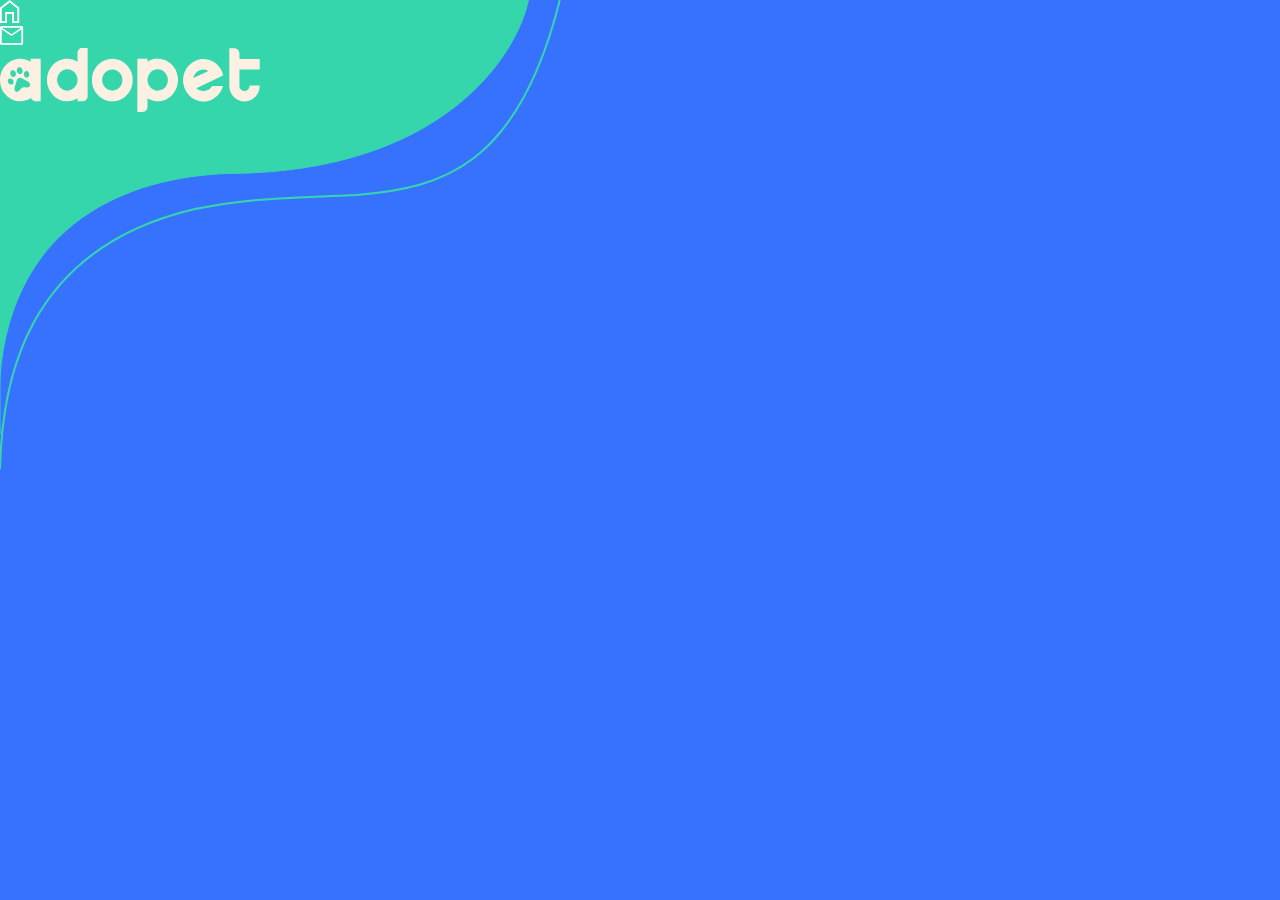
==== index.html @ c0b8b54c "a" ====
<!DOCTYPE html>
<html lang="pt-br">
<head>
    <meta charset="UTF-8">
    <meta http-equiv="X-UA-Compatible" content="IE=edge">
    <link rel="stylesheet" href="css/reset.css">
    <link rel="stylesheet" href="css/header.css">
    <title>Document</title>
</head>
<body>
    <header class="cabacalho">
        <nav class="cabecalho-nav">
            <ul class="cabecalho-ul">
                <li> 
                    <a href="#">
                        <img src="images/icone/Casa.png" alt=""></a>
                </li>
                <li> 
                    <a href="#">
                        <img src="images/icone/Mensagens.png" alt=""></a>
                </li>
            </ul>
            <div>
                <img src="images/logo/Logo.svg" alt="">
            </div>
        </nav>
    </header>
</body>
</html>
---- css/header.css ----
body{
    background: url(../images/ilustracao/Forma_1.svg) no-repeat;
    background-color: #3772FF;
    background-size: calc(100%-10px);
}
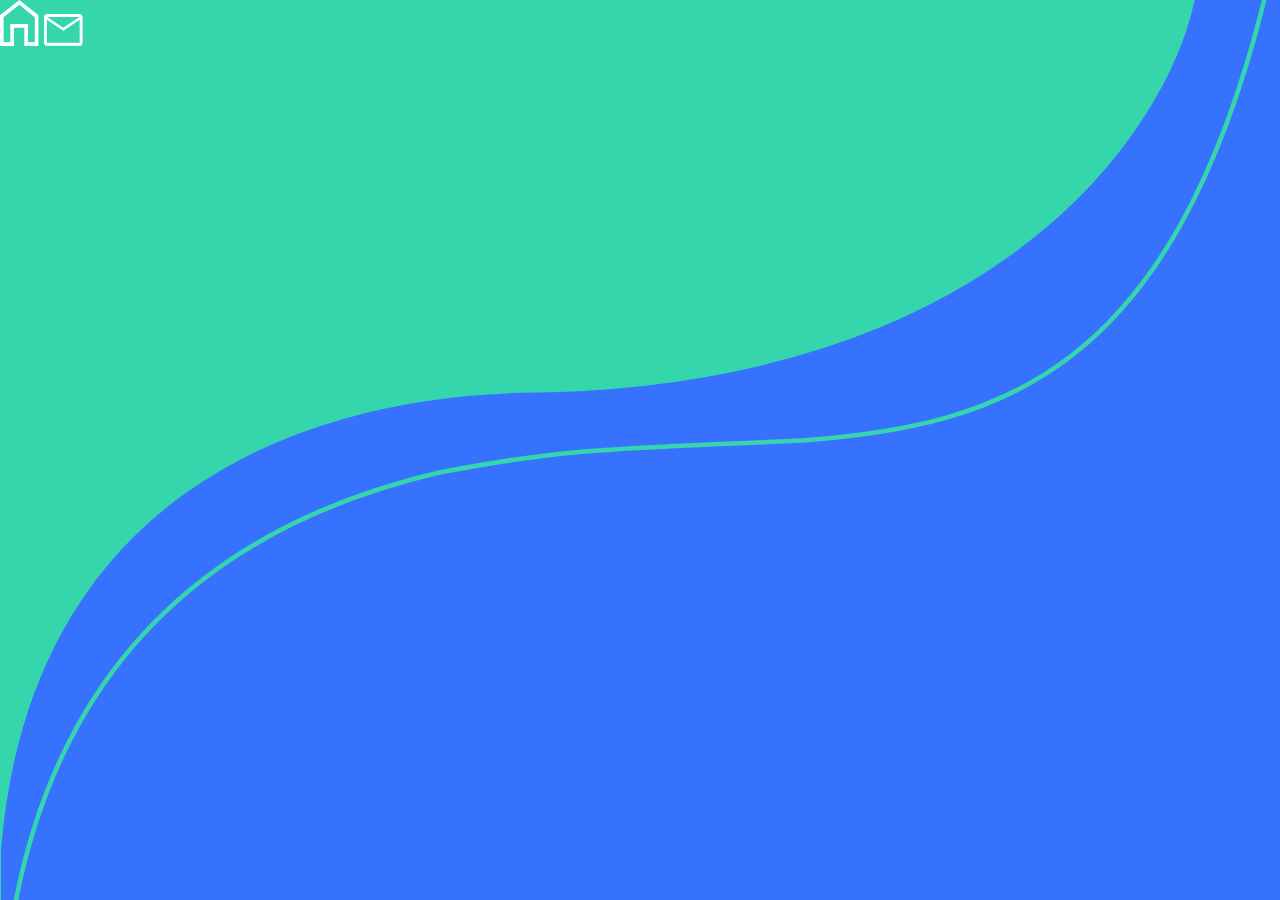
==== commit 3a291bdb: "a" ====
--- a/index.html
+++ b/index.html
@@ -3,6 +3,7 @@
 <head>
     <meta charset="UTF-8">
     <meta http-equiv="X-UA-Compatible" content="IE=edge">
+    <meta name="viewport" content="width=device-width, initial-scale=1.0">
     <link rel="stylesheet" href="css/reset.css">
     <link rel="stylesheet" href="css/header.css">
     <title>Document</title>
@@ -13,16 +14,18 @@
             <ul class="cabecalho-ul">
                 <li> 
                     <a href="#">
-                        <img src="images/icone/Casa.png" alt=""></a>
+                        <img src="images/icone/Casa.svg" alt=""></a>
                 </li>
                 <li> 
                     <a href="#">
-                        <img src="images/icone/Mensagens.png" alt=""></a>
+                        <img src="images/icone/Mensagens.svg" alt=""></a>
                 </li>
             </ul>
-            <div>
+<!--
+                <div>
                 <img src="images/logo/Logo.svg" alt="">
             </div>
+-->
         </nav>
     </header>
 </body>
--- a/css/header.css
+++ b/css/header.css
@@ -1,5 +1,11 @@
 body{
     background: url(../images/ilustracao/Forma_1.svg) no-repeat;
     background-color: #3772FF;
-    background-size: calc(100%-10px);
+    background-size: 99%;
+}
+.cabecalho-ul li{
+    display: inline;
+}
+.cabecalho-ul li img{
+    width: 40px;
 }
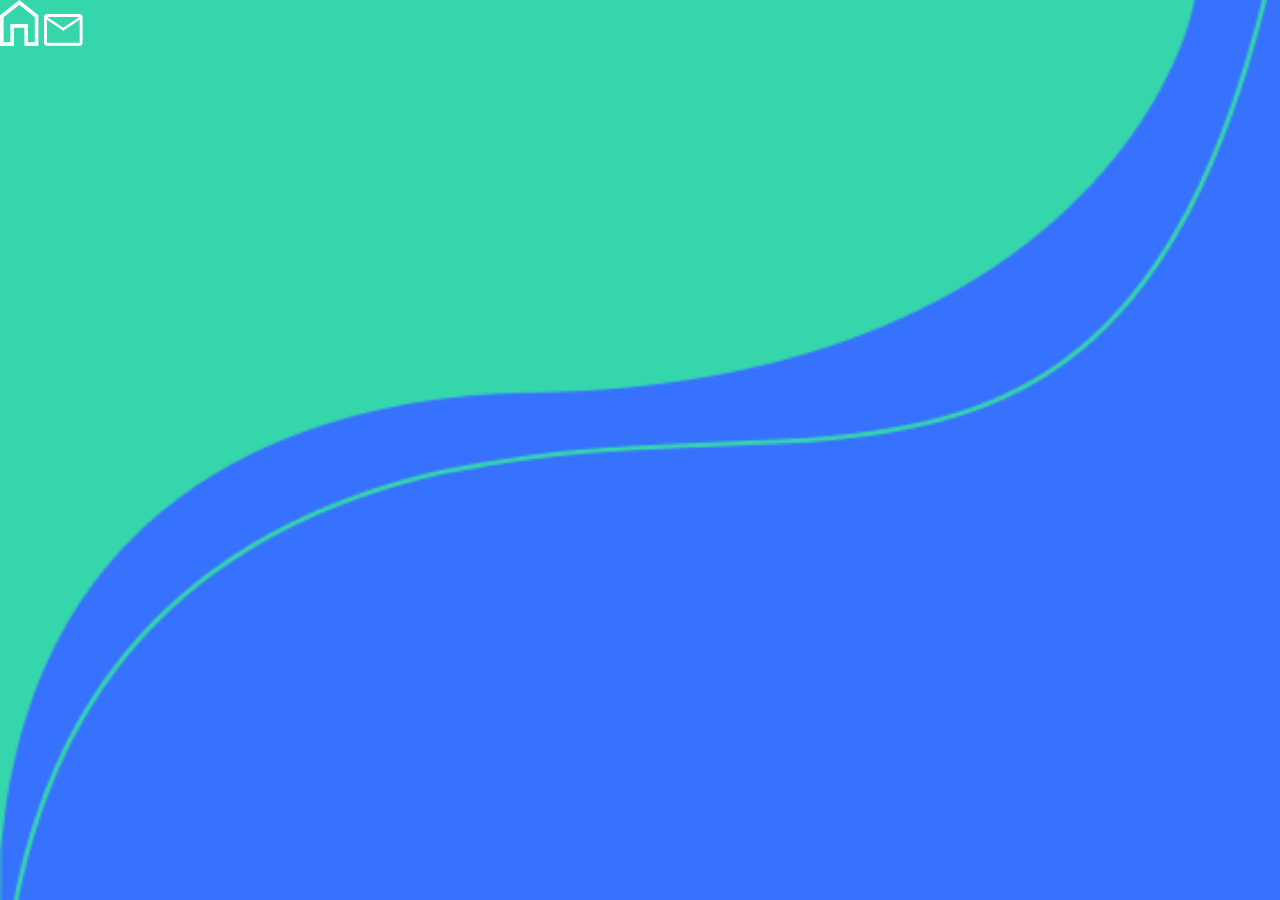
==== commit 72d2a2ee: "alocação de pasta" ====
--- a/index.html
+++ b/index.html
@@ -4,21 +4,21 @@
     <meta charset="UTF-8">
     <meta http-equiv="X-UA-Compatible" content="IE=edge">
     <meta name="viewport" content="width=device-width, initial-scale=1.0">
-    <link rel="stylesheet" href="css/reset.css">
-    <link rel="stylesheet" href="css/header.css">
+    <link rel="stylesheet" href="./assets/css/reset.css">
+    <link rel="stylesheet" href="./assets/css/home/header.css">
     <title>Document</title>
 </head>
 <body>
     <header class="cabacalho">
         <nav class="cabecalho-nav">
             <ul class="cabecalho-ul">
-                <li> 
-                    <a href="#">
-                        <img src="images/icone/Casa.svg" alt=""></a>
+                <li class="cabacalho-li"> 
+                    <a class="cabacalho-link" href="#">
+                        <img class="cabacalho-icone" src="./assets/img/icone/Casa.svg" alt=""></a>
                 </li>
-                <li> 
-                    <a href="#">
-                        <img src="images/icone/Mensagens.svg" alt=""></a>
+                <li class="cabacalho-li"> 
+                    <a class="cabacalho-link" href="#">
+                        <img class="cabacalho-icone" src="./assets/img/icone/Mensagens.svg" alt=""></a>
                 </li>
             </ul>
 <!--
--- a/assets/css/home/header.css
+++ b/assets/css/home/header.css
@@ -0,0 +1,11 @@
+body{
+    background: url(/assets/img/ilustracao/Forma_1.png) no-repeat;
+    background-color: #3772FF;
+    background-size: 99%;
+}
+.cabecalho-ul li{
+    display: inline;
+}
+.cabecalho-ul li img{
+    width: 40px;
+}
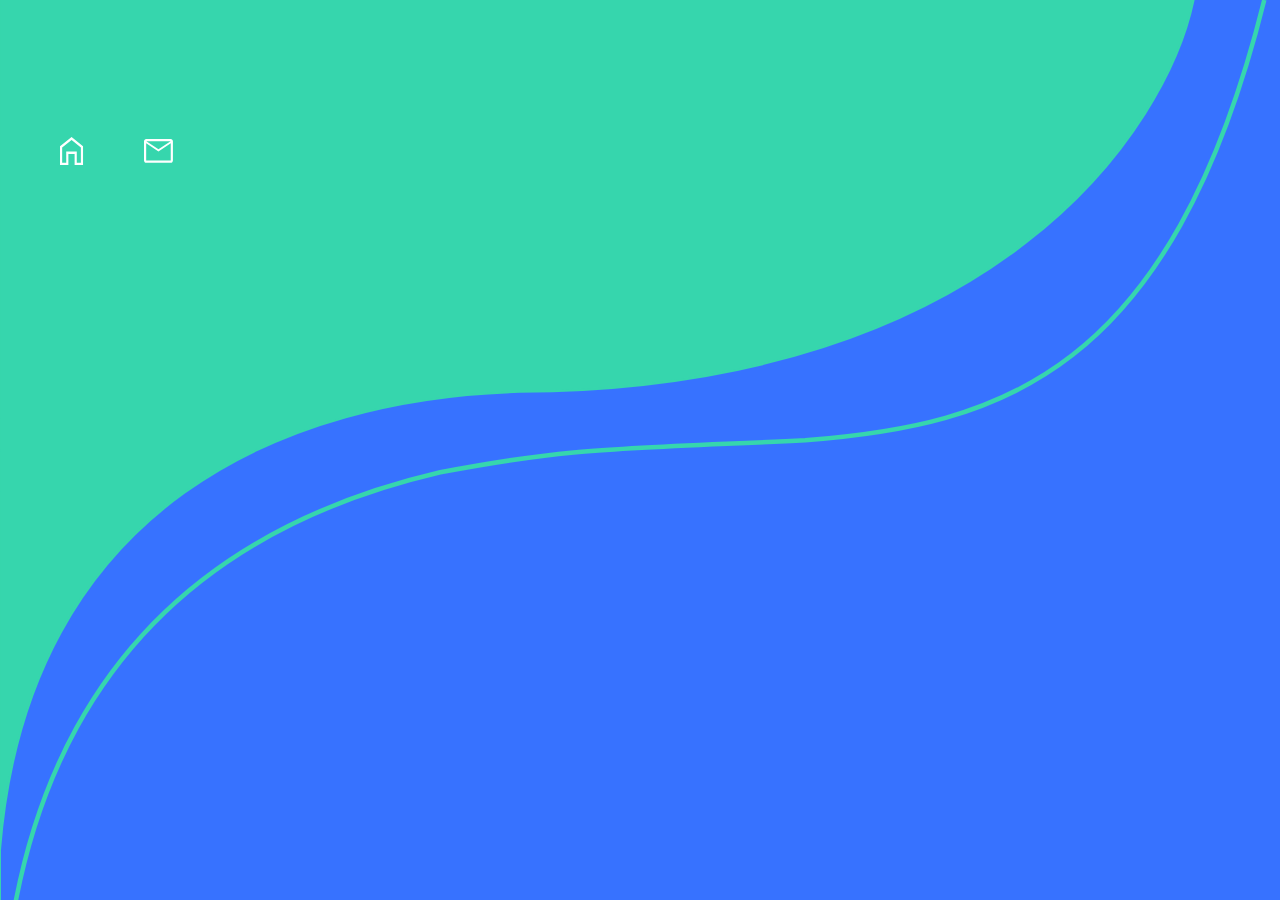
==== commit 02ff6c75: "alteração no header" ====
--- a/index.html
+++ b/index.html
@@ -8,25 +8,23 @@
     <link rel="stylesheet" href="./assets/css/home/header.css">
     <title>Document</title>
 </head>
-<body>
+<body class="corpo">
     <header class="cabacalho">
-        <nav class="cabecalho-nav">
-            <ul class="cabecalho-ul">
-                <li class="cabacalho-li"> 
-                    <a class="cabacalho-link" href="#">
-                        <img class="cabacalho-icone" src="./assets/img/icone/Casa.svg" alt=""></a>
-                </li>
-                <li class="cabacalho-li"> 
-                    <a class="cabacalho-link" href="#">
-                        <img class="cabacalho-icone" src="./assets/img/icone/Mensagens.svg" alt=""></a>
-                </li>
-            </ul>
-<!--
-                <div>
-                <img src="images/logo/Logo.svg" alt="">
-            </div>
--->
-        </nav>
+            <nav class="navegacao">
+                <div class="navegacao__caixa">
+                    <img class="navegacao__logo" src="./assets/img/logo/Logo.svg" alt="">
+                    <ul class="navegacao__ul">
+                        <li class="navegacao__li"> 
+                            <a class="navegacao__link" href="#">
+                                <img class="navegacao__img" src="./assets/img/icone/Casa.svg" alt=""></a>
+                        </li>
+                        <li class="navegacao__li"> 
+                            <a class="navegacao__link" href="#">
+                                <img class="navegacao__img mensagens" src="./assets/img/icone/Mensagens.svg" alt=""></a>
+                        </li>
+                    </ul>
+                </div>
+            </nav>
     </header>
 </body>
 </html>
--- a/assets/css/home/header.css
+++ b/assets/css/home/header.css
@@ -1,11 +1,44 @@
 body{
-    background: url(/assets/img/ilustracao/Forma_1.png) no-repeat;
+    background: url(../../../assets/img/ilustracao/Forma_1.svg) no-repeat;
     background-color: #3772FF;
     background-size: 99%;
 }
-.cabecalho-ul li{
-    display: inline;
+.cabecalho{
+    width: 100%;
+    height: auto;
 }
-.cabecalho-ul li img{
-    width: 40px;
+.navegacao{
+    height: 100px;
+    position: relative;
+}
+.navegacao__caixa{
+    width: 200px;
+    padding: 10% 0 10% 0;
+    display: flex;
+    top: 20px;
+    justify-content: space-between;
+    position: absolute;
+    top: 9px;
+    left: -120px;
+}
+
+.navegacao__logo{
+    width:120px;
+}
+
+.navegacao__ul{
+    display: flex;
+    align-items: center;
+}
+
+.navegacao__li{
+    margin-left: 60px ;
+}
+
+.navegacao__img{
+    width: 1.5em;
+}
+
+.navegacao__img.mensagens{
+    width: calc(1em + 0.9em);
 }
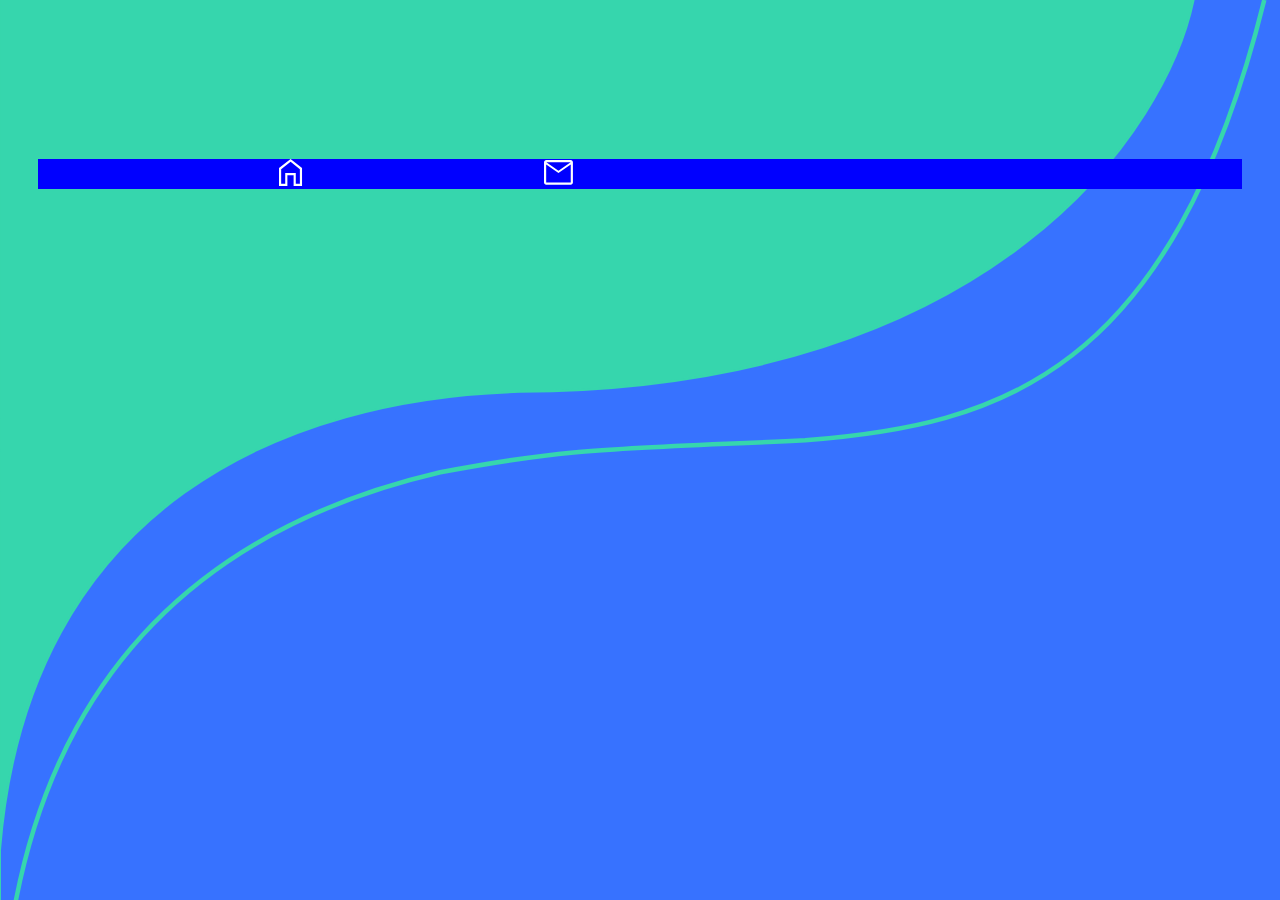
==== commit 0b6eb468: "alteração no header" ====
--- a/index.html
+++ b/index.html
@@ -6,6 +6,7 @@
     <meta name="viewport" content="width=device-width, initial-scale=1.0">
     <link rel="stylesheet" href="./assets/css/reset.css">
     <link rel="stylesheet" href="./assets/css/home/header.css">
+    <link rel="stylesheet" href="./assets/css/home/navegação.css">
     <title>Document</title>
 </head>
 <body class="corpo">
--- a/assets/css/home/header.css
+++ b/assets/css/home/header.css
@@ -1,44 +1,9 @@
-body{
-    background: url(../../../assets/img/ilustracao/Forma_1.svg) no-repeat;
+.corpo{background: url(../../../assets/img/ilustracao/Forma_1.svg) no-repeat;
+    background-size: 99%;
     background-color: #3772FF;
-    background-size: 99%;
 }
-.cabecalho{
+
+.cabacalho{
     width: 100%;
     height: auto;
 }
-.navegacao{
-    height: 100px;
-    position: relative;
-}
-.navegacao__caixa{
-    width: 200px;
-    padding: 10% 0 10% 0;
-    display: flex;
-    top: 20px;
-    justify-content: space-between;
-    position: absolute;
-    top: 9px;
-    left: -120px;
-}
-
-.navegacao__logo{
-    width:120px;
-}
-
-.navegacao__ul{
-    display: flex;
-    align-items: center;
-}
-
-.navegacao__li{
-    margin-left: 60px ;
-}
-
-.navegacao__img{
-    width: 1.5em;
-}
-
-.navegacao__img.mensagens{
-    width: calc(1em + 0.9em);
-}
--- a/assets/css/home/navegação.css
+++ b/assets/css/home/navegação.css
@@ -0,0 +1,32 @@
+.navegacao{
+    padding: 3%;
+}
+.navegacao__caixa{
+    position: relative;
+    width: 100%;
+    background-color: blue;
+}
+
+.navegacao__logo{
+    width:120px;
+    position: absolute;
+    left: -190px;
+}
+
+.navegacao__ul{
+    display: flex;
+    align-items: center;
+    margin-top: 10%;
+}
+
+.navegacao__li{
+    margin-left: 20%;
+}
+
+.navegacao__img{
+    width: 1.5rem;
+}
+
+.navegacao__img.mensagens{
+    width: calc(1rem + 0.9rem);
+}
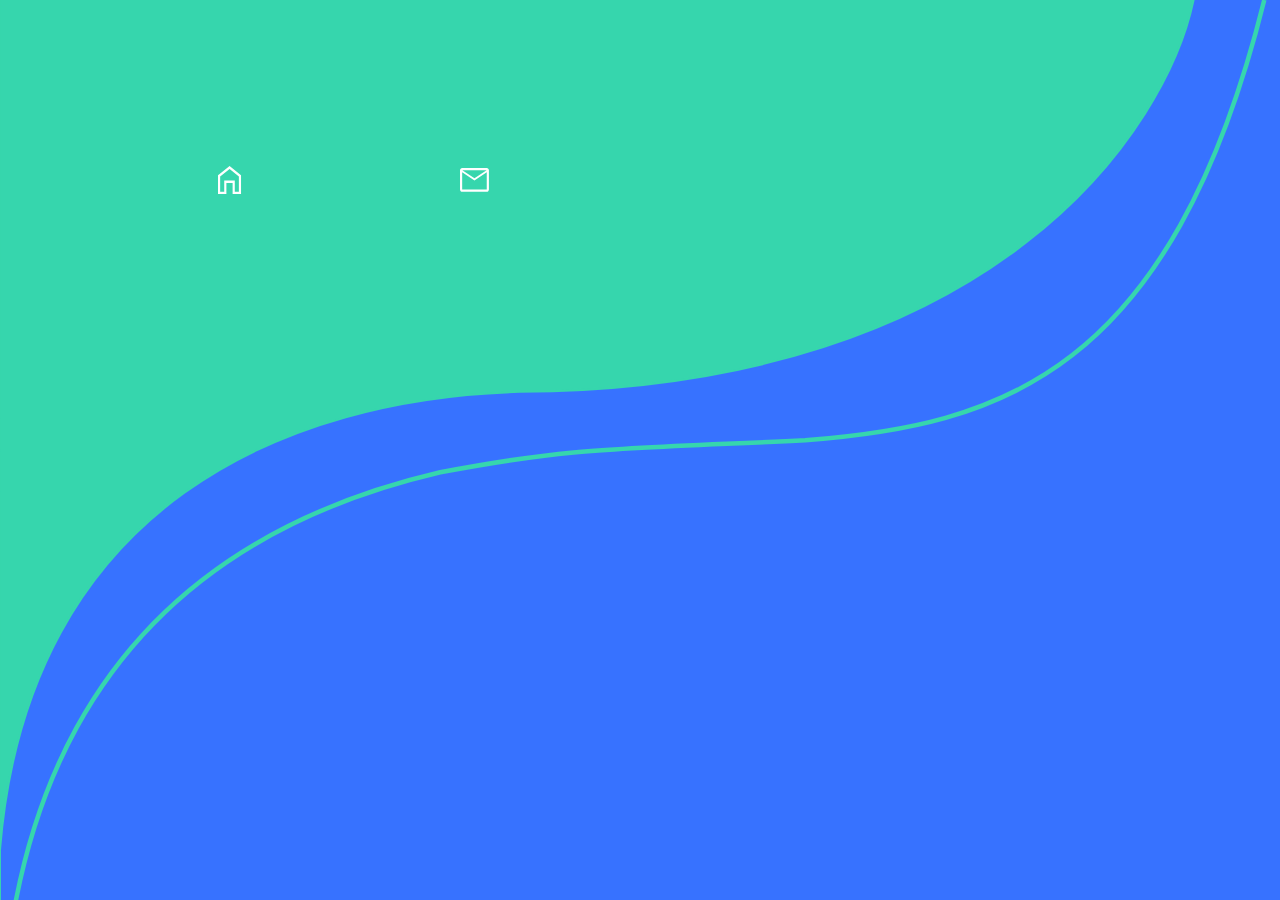
==== commit 34c6bade: "x" ====
--- a/index.html
+++ b/index.html
@@ -13,7 +13,9 @@
     <header class="cabacalho">
             <nav class="navegacao">
                 <div class="navegacao__caixa">
-                    <img class="navegacao__logo" src="./assets/img/logo/Logo.svg" alt="">
+                    <a class="navegacao__logo-link" href="#">
+                        <img class="navegacao__logo" src="./assets/img/logo/Logo.svg" alt="">
+                    </a>
                     <ul class="navegacao__ul">
                         <li class="navegacao__li"> 
                             <a class="navegacao__link" href="#">
--- a/assets/css/home/navegação.css
+++ b/assets/css/home/navegação.css
@@ -1,19 +1,18 @@
 .navegacao{
-    padding: 3%;
+    padding-top: 3%;
 }
 .navegacao__caixa{
     position: relative;
     width: 100%;
-    background-color: blue;
 }
 
 .navegacao__logo{
-    width:120px;
     position: absolute;
-    left: -190px;
+    left: -290px;
 }
 
 .navegacao__ul{
+    padding-right: 190px;
     display: flex;
     align-items: center;
     margin-top: 10%;
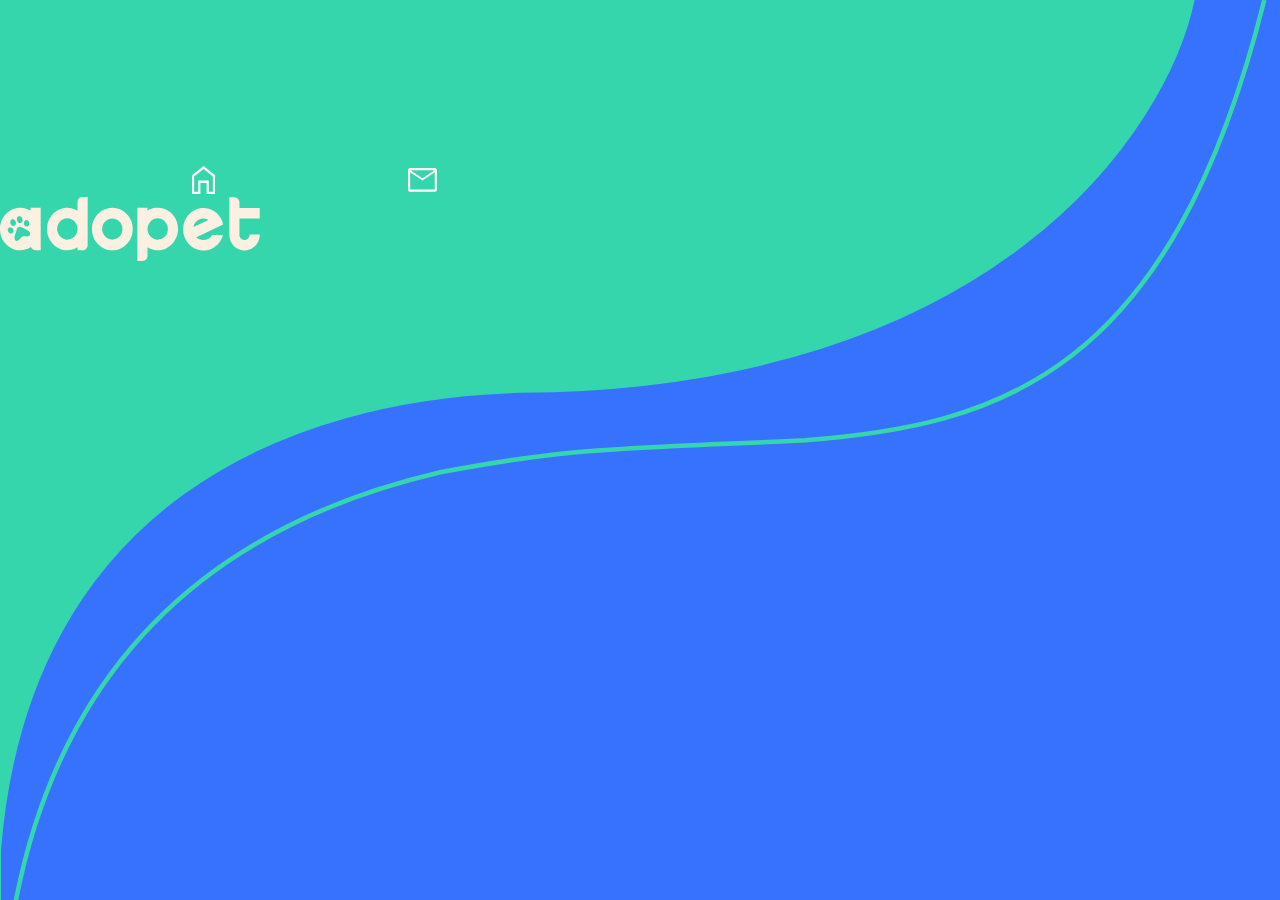
==== commit 4cc36be1: "implantação do logo central" ====
--- a/index.html
+++ b/index.html
@@ -29,5 +29,8 @@
                 </div>
             </nav>
     </header>
+    <section>
+        <img src="./assets/img/logo/Logo.svg" alt="">
+    </section>
 </body>
 </html>
--- a/assets/css/home/navegação.css
+++ b/assets/css/home/navegação.css
@@ -12,14 +12,14 @@
 }
 
 .navegacao__ul{
-    padding-right: 190px;
+    padding-right: 50%;
     display: flex;
     align-items: center;
     margin-top: 10%;
 }
 
 .navegacao__li{
-    margin-left: 20%;
+    margin-left: 30%;
 }
 
 .navegacao__img{
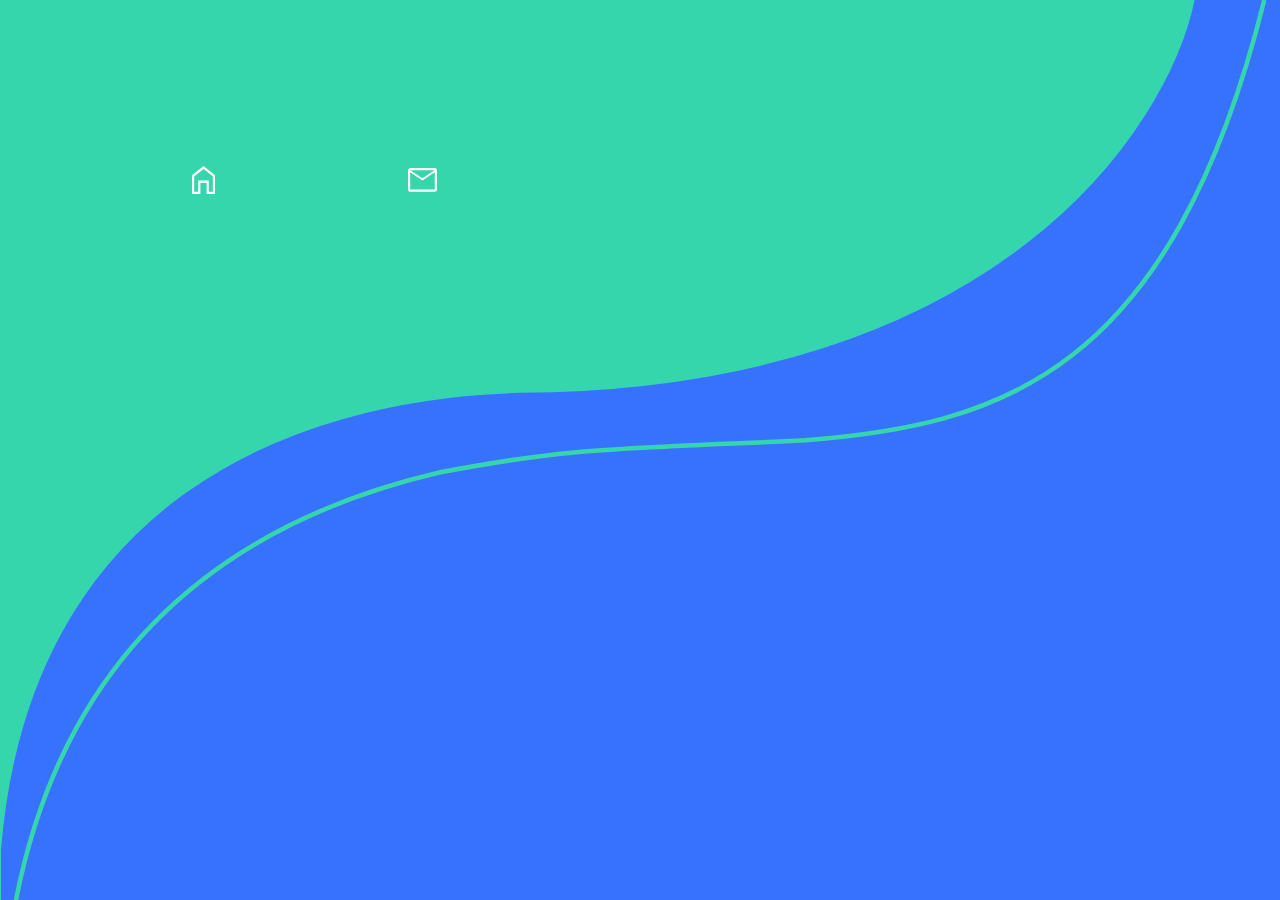
==== commit 00da6e1e: "preparendo impalantação do logo central" ====
--- a/index.html
+++ b/index.html
@@ -13,7 +13,7 @@
     <header class="cabacalho">
             <nav class="navegacao">
                 <div class="navegacao__caixa">
-                    <a class="navegacao__logo-link" href="#">
+                    <a class="navegacao__link-logo" href="#">
                         <img class="navegacao__logo" src="./assets/img/logo/Logo.svg" alt="">
                     </a>
                     <ul class="navegacao__ul">
@@ -29,8 +29,8 @@
                 </div>
             </nav>
     </header>
-    <section>
-        <img src="./assets/img/logo/Logo.svg" alt="">
+    <section class="secao-logo-central">
+        <!-- <img class="logo" src="./assets/img/logo/Logo.svg" alt=""> -->
     </section>
 </body>
 </html>
